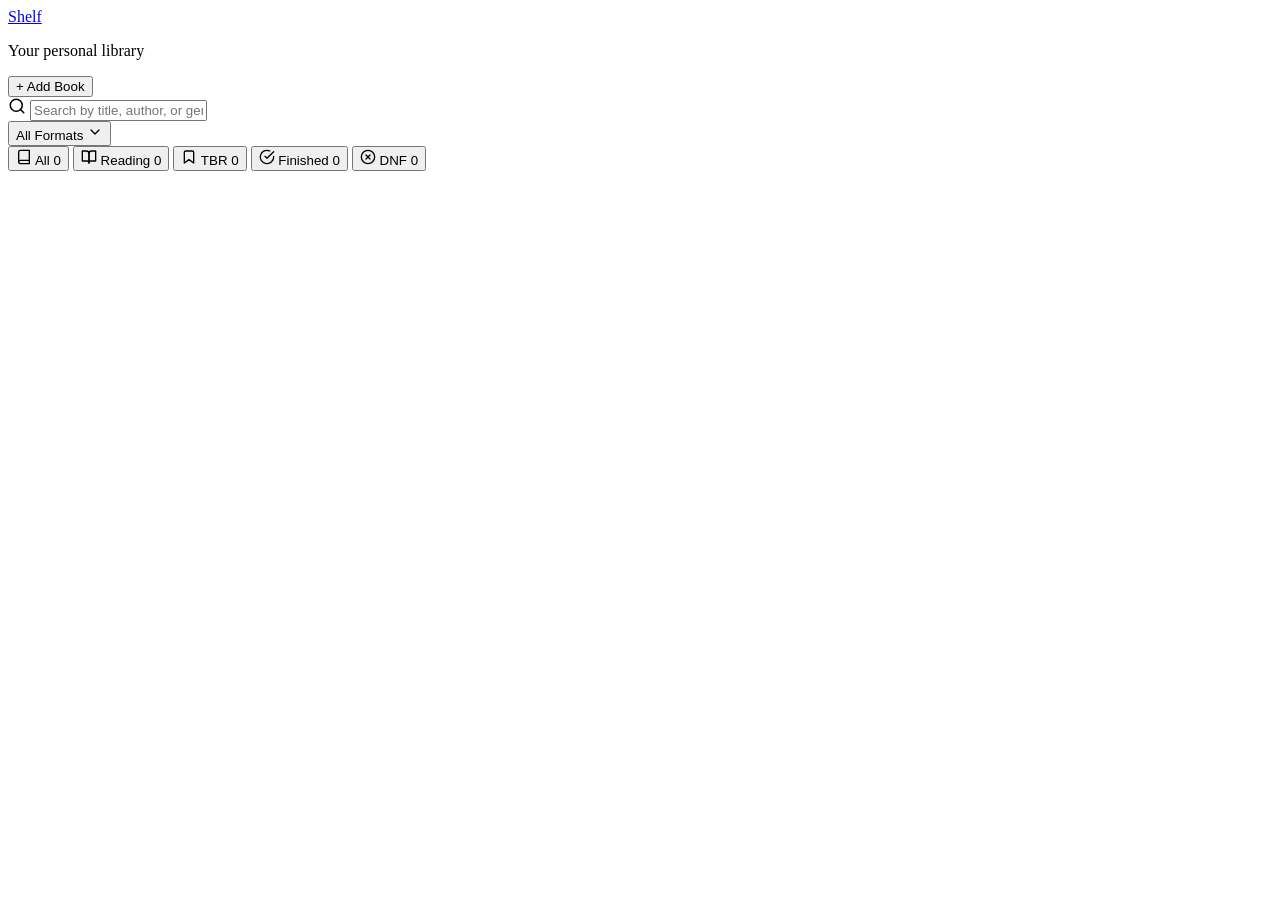
==== frontend/dashboard.html @ c35fbfa4 "added book cover images to cards" ====
<!DOCTYPE html>
<html lang="en">
<head>
  <meta charset="UTF-8" />
  <meta name="viewport" content="width=device-width, initial-scale=1.0" />
  <title>My Library — Shelf</title>
  <link rel="stylesheet" href="/css/style.css" />
</head>
<body class="dashboard-page">
  <header class="dash-header">
    <div>
      <a href="/" class="dash-logo">Shelf</a>
      <p class="dash-subtitle">Your personal library</p>
    </div>
    <button type="button" class="btn btn-add" id="btn-add-item">+ Add Book</button>
  </header>

  <main class="dash-main">
    <div class="dash-controls">
      <div class="search-bar">
        <svg class="search-icon" width="18" height="18" viewBox="0 0 24 24" fill="none" stroke="currentColor" stroke-width="2" stroke-linecap="round" stroke-linejoin="round"><circle cx="11" cy="11" r="8"/><line x1="21" y1="21" x2="16.65" y2="16.65"/></svg>
        <input type="text" id="search-input" class="search-input" placeholder="Search by title, author, or genre..." />
      </div>
      <div class="format-filter" id="format-filter">
        <button type="button" class="format-filter-toggle" id="format-filter-toggle" aria-haspopup="listbox" aria-expanded="false">
          <span id="format-filter-label">All Formats</span>
          <svg class="format-filter-caret" width="16" height="16" viewBox="0 0 24 24" fill="none" stroke="currentColor" stroke-width="2" stroke-linecap="round" stroke-linejoin="round" aria-hidden="true"><polyline points="6 9 12 15 18 9"/></svg>
        </button>
        <div class="format-filter-menu" id="format-filter-menu" role="listbox" hidden></div>
      </div>
    </div>

    <nav class="status-tabs" id="status-tabs">
      <button type="button" class="status-tab active" data-status="">
        <svg width="16" height="16" viewBox="0 0 24 24" fill="none" stroke="currentColor" stroke-width="2" stroke-linecap="round" stroke-linejoin="round"><path d="M4 19.5A2.5 2.5 0 0 1 6.5 17H20"/><path d="M6.5 2H20v20H6.5A2.5 2.5 0 0 1 4 19.5v-15A2.5 2.5 0 0 1 6.5 2z"/></svg>
        All
        <span class="tab-count" id="summary-all">0</span>
      </button>
      <button type="button" class="status-tab" data-status="Reading">
        <svg width="16" height="16" viewBox="0 0 24 24" fill="none" stroke="currentColor" stroke-width="2" stroke-linecap="round" stroke-linejoin="round"><path d="M2 3h6a4 4 0 0 1 4 4v14a3 3 0 0 0-3-3H2z"/><path d="M22 3h-6a4 4 0 0 0-4 4v14a3 3 0 0 1 3-3h7z"/></svg>
        Reading
        <span class="tab-count" id="summary-reading">0</span>
      </button>
      <button type="button" class="status-tab" data-status="TBR">
        <svg width="16" height="16" viewBox="0 0 24 24" fill="none" stroke="currentColor" stroke-width="2" stroke-linecap="round" stroke-linejoin="round"><path d="M19 21l-7-5-7 5V5a2 2 0 0 1 2-2h10a2 2 0 0 1 2 2z"/></svg>
        TBR
        <span class="tab-count" id="summary-tbr">0</span>
      </button>
      <button type="button" class="status-tab" data-status="Finished">
        <svg width="16" height="16" viewBox="0 0 24 24" fill="none" stroke="currentColor" stroke-width="2" stroke-linecap="round" stroke-linejoin="round"><path d="M22 11.08V12a10 10 0 1 1-5.93-9.14"/><polyline points="22 4 12 14.01 9 11.01"/></svg>
        Finished
        <span class="tab-count" id="summary-finished">0</span>
      </button>
      <button type="button" class="status-tab" data-status="DNF">
        <svg width="16" height="16" viewBox="0 0 24 24" fill="none" stroke="currentColor" stroke-width="2" stroke-linecap="round" stroke-linejoin="round"><circle cx="12" cy="12" r="10"/><line x1="15" y1="9" x2="9" y2="15"/><line x1="9" y1="9" x2="15" y2="15"/></svg>
        DNF
        <span class="tab-count" id="summary-dnf">0</span>
      </button>
    </nav>

    <div class="message" id="message" role="alert" hidden></div>

    <section class="library-grid" id="library-grid">
      <!-- Items rendered by JS -->
    </section>
  </main>

  <!-- Add/Edit modal -->
  <div class="modal" id="modal-form" hidden>
    <div class="modal-content">
      <h2 id="modal-title">Add library item</h2>
      <form id="item-form">
        <input type="hidden" id="item-id" />
        <div class="form-group">
          <label for="item-title">Title <span class="required">*</span></label>
          <input type="text" id="item-title" class="input" required />
          <span class="error" id="error-title"></span>
        </div>
        <div class="form-group">
          <label for="item-author">Author</label>
          <input type="text" id="item-author" class="input" />
        </div>
        <div class="form-group">
          <label for="item-isbn">ISBN</label>
          <input type="text" id="item-isbn" class="input" placeholder="e.g. 9780143127741" />
        </div>
        <div class="form-row">
          <div class="form-group">
            <label for="item-format">Format</label>
            <select id="item-format" class="select">
              <option value="Physical">Physical</option>
              <option value="Audiobook">Audiobook</option>
              <option value="Series (Chapter Based)">Series (Chapter Based)</option>
            </select>
          </div>
          <div class="form-group">
            <label for="item-status">Status</label>
            <select id="item-status" class="select">
              <option value="TBR">TBR</option>
              <option value="Reading">Reading</option>
              <option value="Finished">Finished</option>
              <option value="DNF">DNF</option>
            </select>
          </div>
        </div>
        <div class="form-group">
          <label for="item-genre">Genre</label>
          <input type="text" id="item-genre" class="input" list="item-genre-suggestions" placeholder="e.g. Fiction, Sci-Fi" />
          <datalist id="item-genre-suggestions"></datalist>
          <div class="genre-tags" id="item-genre-tags" aria-label="Suggested genres"></div>
        </div>
        <div class="form-group">
          <label for="item-start-date">Start Date (optional)</label>
          <input type="date" id="item-start-date" class="input" />
        </div>
        <input type="hidden" id="item-progress-type" value="Pages" />
        <div class="form-row" id="progress-pages-chapters">
          <div class="form-group">
            <label for="item-progress-current" id="label-progress-current">Current Page</label>
            <input type="number" id="item-progress-current" class="input" min="0" step="1" />
          </div>
          <div class="form-group">
            <label for="item-progress-total" id="label-progress-total">Total Pages</label>
            <input type="number" id="item-progress-total" class="input" min="0" step="1" />
          </div>
        </div>
        <p class="form-hint" id="time-hint" hidden>Enter time in minutes (90m = 1h 30m)</p>
        <div class="form-group">
          <label for="item-notes">Notes</label>
          <textarea id="item-notes" class="textarea" rows="2"></textarea>
        </div>
        <div class="form-actions">
          <button type="button" class="btn btn-secondary" id="btn-cancel-form">Cancel</button>
          <button type="submit" class="btn btn-primary">Save</button>
        </div>
      </form>
    </div>
  </div>

  <script src="/js/dashboard.js"></script>
</body>
</html>
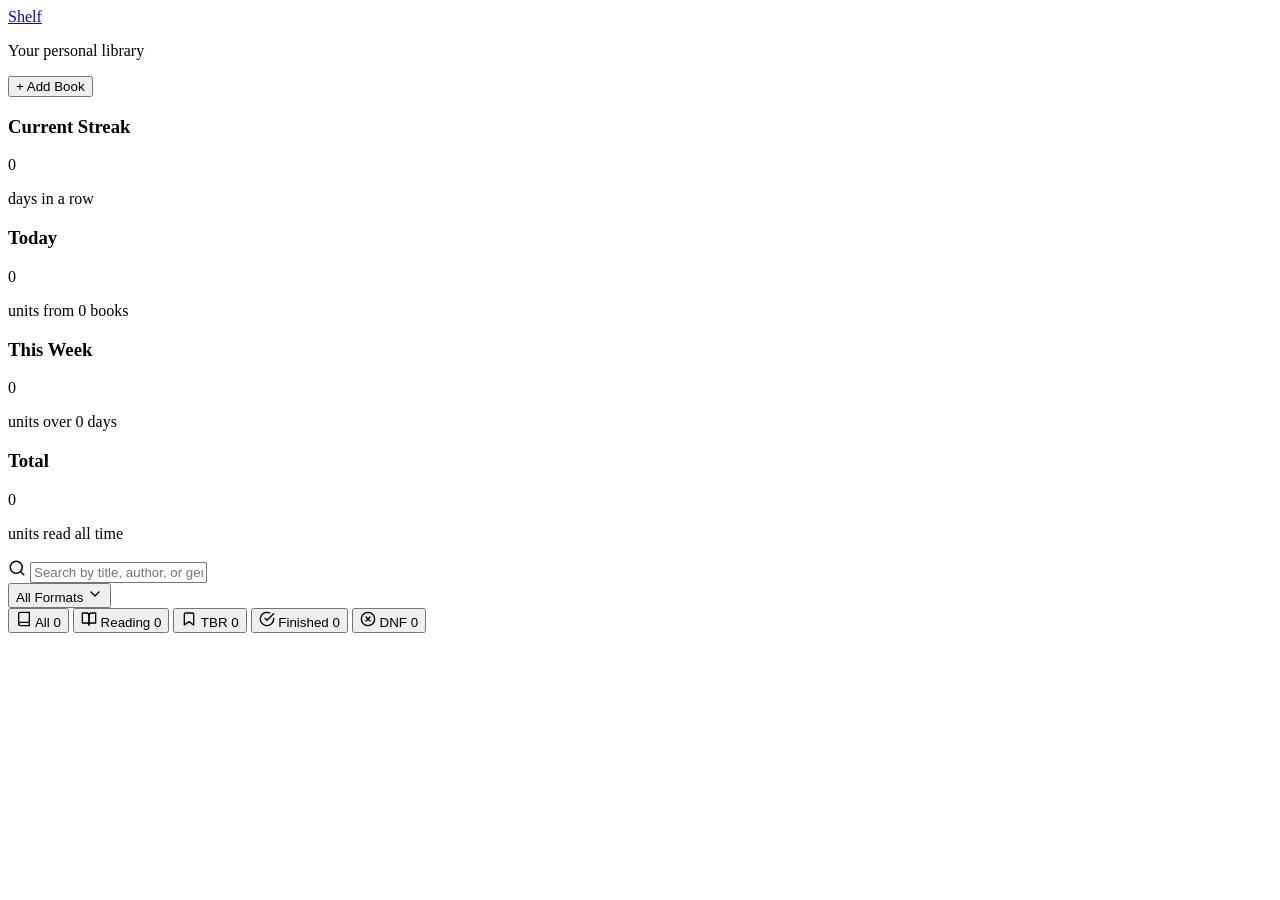
==== commit afd34483: "added Reading Streak + Daily Stats feature based on progress logs" ====
--- a/frontend/dashboard.html
+++ b/frontend/dashboard.html
@@ -16,6 +16,29 @@
   </header>
 
   <main class="dash-main">
+    <section class="reading-stats-grid" id="reading-stats">
+      <article class="reading-stat-card reading-stat-card-streak">
+        <h3>Current Streak</h3>
+        <div class="reading-stat-value" id="stat-streak-value">0</div>
+        <p class="reading-stat-meta" id="stat-streak-meta">days in a row</p>
+      </article>
+      <article class="reading-stat-card">
+        <h3>Today</h3>
+        <div class="reading-stat-value" id="stat-today-value">0</div>
+        <p class="reading-stat-meta" id="stat-today-meta">units from 0 books</p>
+      </article>
+      <article class="reading-stat-card">
+        <h3>This Week</h3>
+        <div class="reading-stat-value" id="stat-week-value">0</div>
+        <p class="reading-stat-meta" id="stat-week-meta">units over 0 days</p>
+      </article>
+      <article class="reading-stat-card">
+        <h3>Total</h3>
+        <div class="reading-stat-value" id="stat-total-value">0</div>
+        <p class="reading-stat-meta" id="stat-total-meta">units read all time</p>
+      </article>
+    </section>
+
     <div class="dash-controls">
       <div class="search-bar">
         <svg class="search-icon" width="18" height="18" viewBox="0 0 24 24" fill="none" stroke="currentColor" stroke-width="2" stroke-linecap="round" stroke-linejoin="round"><circle cx="11" cy="11" r="8"/><line x1="21" y1="21" x2="16.65" y2="16.65"/></svg>
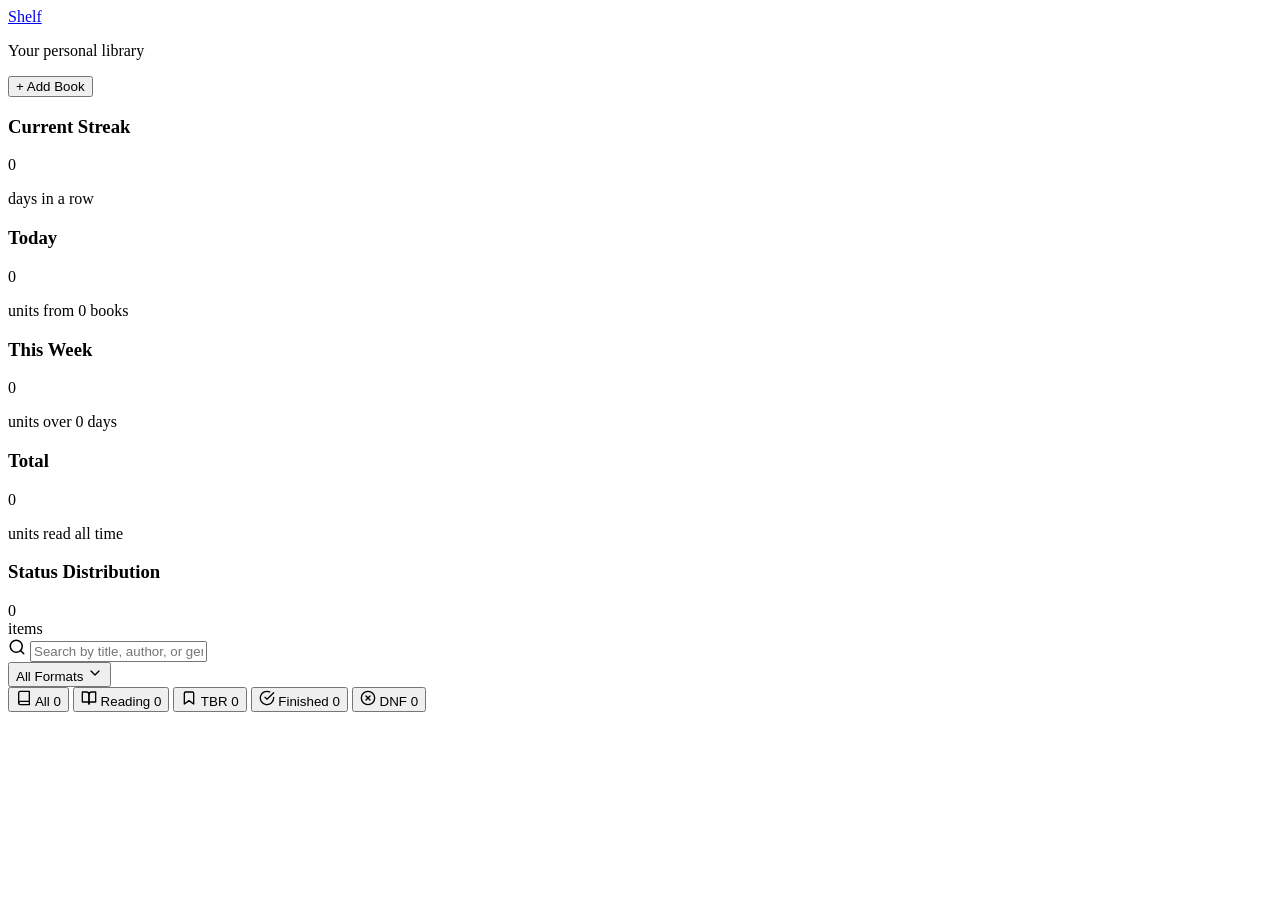
==== commit b291013b: "added a donut chart for status distribution" ====
--- a/frontend/dashboard.html
+++ b/frontend/dashboard.html
@@ -37,6 +37,21 @@
         <div class="reading-stat-value" id="stat-total-value">0</div>
         <p class="reading-stat-meta" id="stat-total-meta">units read all time</p>
       </article>
+    </section>
+
+    <section class="status-donut-card" aria-labelledby="status-donut-title">
+      <div class="status-donut-header">
+        <h3 id="status-donut-title">Status Distribution</h3>
+      </div>
+      <div class="status-donut-layout">
+        <div class="status-donut" id="status-donut-chart">
+          <div class="status-donut-center">
+            <div class="status-donut-total" id="status-donut-total">0</div>
+            <div class="status-donut-sub" id="status-donut-sub">items</div>
+          </div>
+        </div>
+        <div class="status-donut-legend" id="status-donut-legend"></div>
+      </div>
     </section>
 
     <div class="dash-controls">
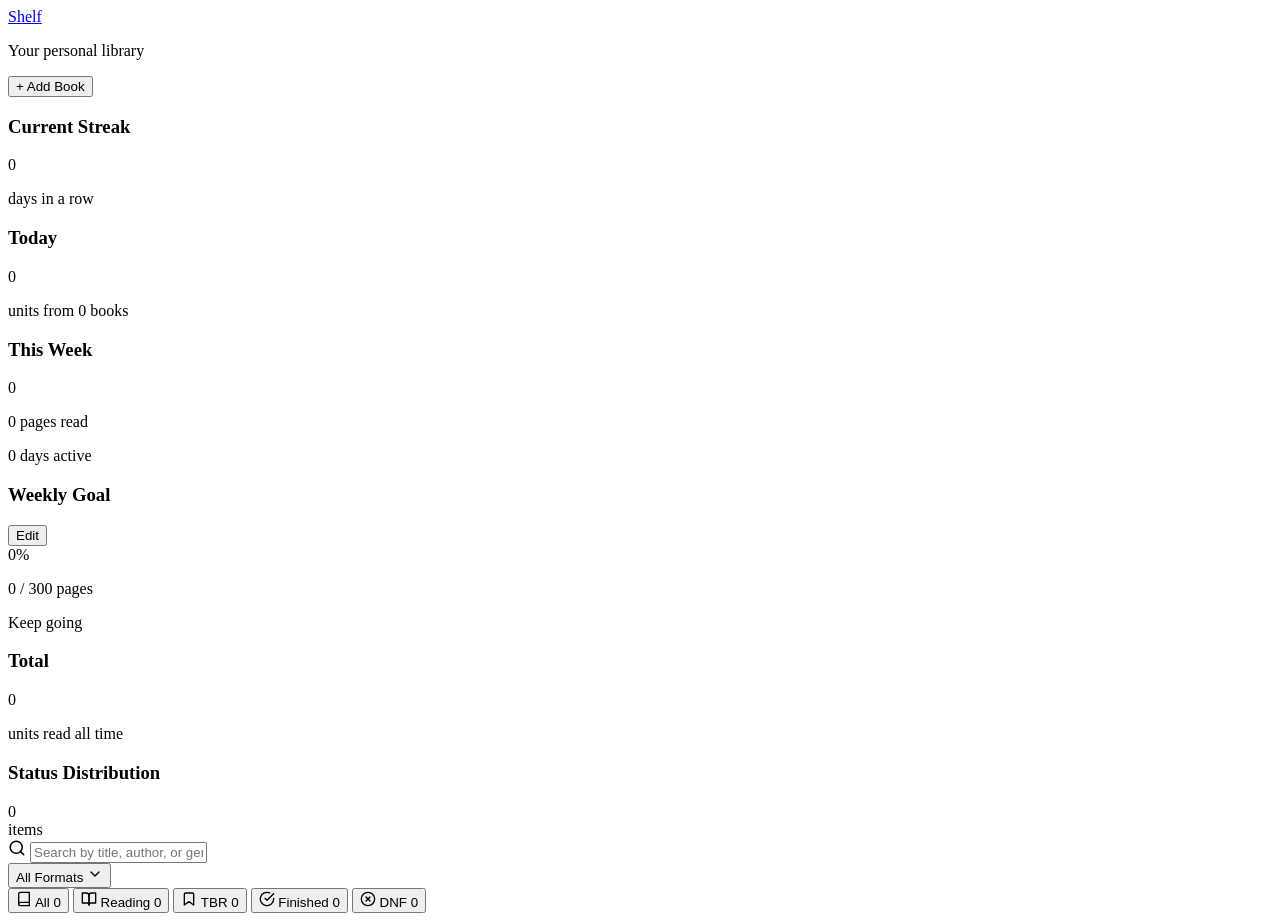
==== commit b89e9b7c: "added weekly reading goals" ====
--- a/frontend/dashboard.html
+++ b/frontend/dashboard.html
@@ -30,7 +30,20 @@
       <article class="reading-stat-card">
         <h3>This Week</h3>
         <div class="reading-stat-value" id="stat-week-value">0</div>
-        <p class="reading-stat-meta" id="stat-week-meta">units over 0 days</p>
+        <p class="reading-stat-meta" id="stat-week-meta">0 pages read</p>
+        <p class="reading-stat-goal-meta" id="stat-week-days-meta">0 days active</p>
+      </article>
+      <article class="reading-stat-card">
+        <div class="reading-stat-heading">
+          <h3>Weekly Goal</h3>
+          <button type="button" class="reading-goal-edit-btn" id="btn-edit-weekly-goal">Edit</button>
+        </div>
+        <div class="reading-stat-value" id="stat-goal-value">0%</div>
+        <p class="reading-stat-meta" id="stat-goal-meta">0 / 300 pages</p>
+        <div class="reading-goal-progress">
+          <div class="reading-goal-progress-fill" id="stat-goal-progress-fill"></div>
+        </div>
+        <p class="reading-stat-goal-meta" id="stat-goal-status">Keep going</p>
       </article>
       <article class="reading-stat-card">
         <h3>Total</h3>
@@ -175,6 +188,36 @@
     </div>
   </div>
 
+  <!-- Weekly goal modal -->
+  <div class="modal" id="modal-weekly-goal" hidden style="display:none;">
+    <div class="modal-content goal-modal-content">
+      <div class="goal-modal-header">
+        <h2>Set Weekly Reading Goal</h2>
+        <button type="button" class="goal-modal-close" id="btn-close-weekly-goal" aria-label="Close">×</button>
+      </div>
+      <form id="weekly-goal-form">
+        <div class="form-group">
+          <label for="weekly-goal-type">Goal Type</label>
+          <select id="weekly-goal-type" class="select">
+            <option value="pages">Pages per week</option>
+            <option value="minutes">Hours per week</option>
+            <option value="chapters">Chapters per week</option>
+          </select>
+        </div>
+        <div class="form-group">
+          <label for="weekly-goal-target">Target</label>
+          <input type="number" id="weekly-goal-target" class="input" min="1" step="1" placeholder="e.g. 300" required />
+          <p class="form-hint" id="weekly-goal-hint">Number of pages to read this week</p>
+          <span class="error" id="weekly-goal-error"></span>
+        </div>
+        <div class="form-actions">
+          <button type="button" class="btn btn-secondary" id="btn-cancel-weekly-goal">Cancel</button>
+          <button type="submit" class="btn btn-primary">Save Goal</button>
+        </div>
+      </form>
+    </div>
+  </div>
+
   <script src="/js/dashboard.js"></script>
 </body>
 </html>
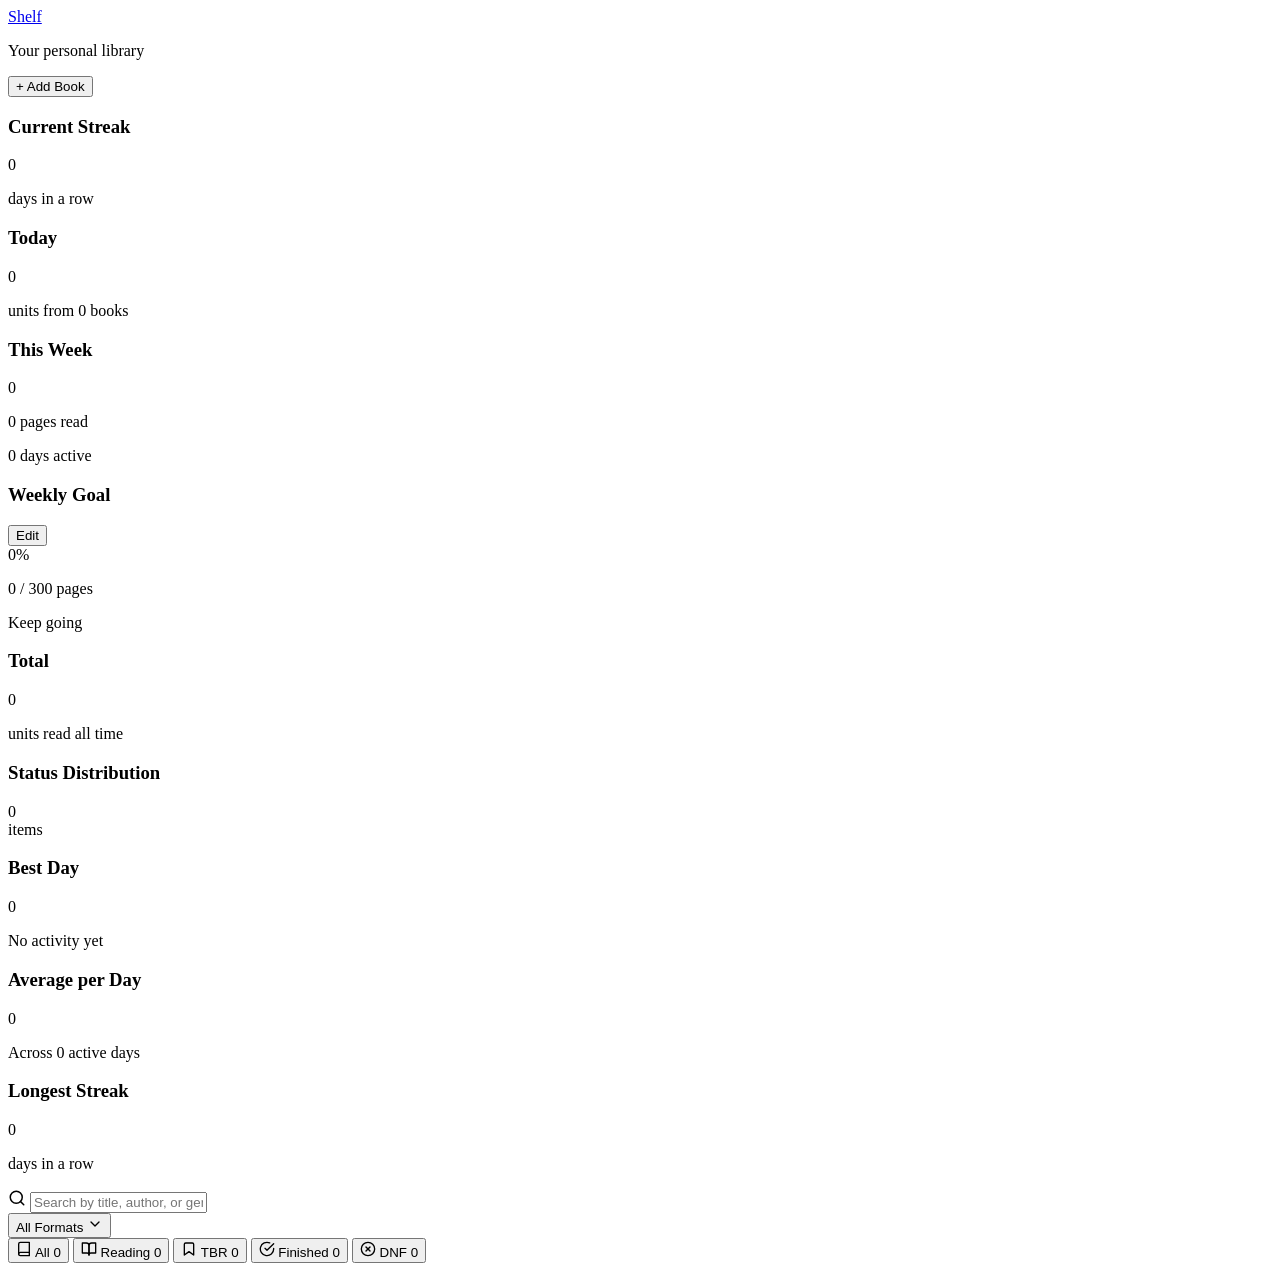
==== commit 092b86bd: "added all-time reading stats from progress logs" ====
--- a/frontend/dashboard.html
+++ b/frontend/dashboard.html
@@ -67,6 +67,24 @@
       </div>
     </section>
 
+    <section class="alltime-stats-grid" id="alltime-stats">
+      <article class="alltime-stat-card">
+        <h3>Best Day</h3>
+        <div class="alltime-stat-value" id="alltime-best-day-value">0</div>
+        <p class="alltime-stat-meta" id="alltime-best-day-meta">No activity yet</p>
+      </article>
+      <article class="alltime-stat-card">
+        <h3>Average per Day</h3>
+        <div class="alltime-stat-value" id="alltime-avg-day-value">0</div>
+        <p class="alltime-stat-meta" id="alltime-avg-day-meta">Across 0 active days</p>
+      </article>
+      <article class="alltime-stat-card">
+        <h3>Longest Streak</h3>
+        <div class="alltime-stat-value" id="alltime-longest-streak-value">0</div>
+        <p class="alltime-stat-meta" id="alltime-longest-streak-meta">days in a row</p>
+      </article>
+    </section>
+
     <div class="dash-controls">
       <div class="search-bar">
         <svg class="search-icon" width="18" height="18" viewBox="0 0 24 24" fill="none" stroke="currentColor" stroke-width="2" stroke-linecap="round" stroke-linejoin="round"><circle cx="11" cy="11" r="8"/><line x1="21" y1="21" x2="16.65" y2="16.65"/></svg>
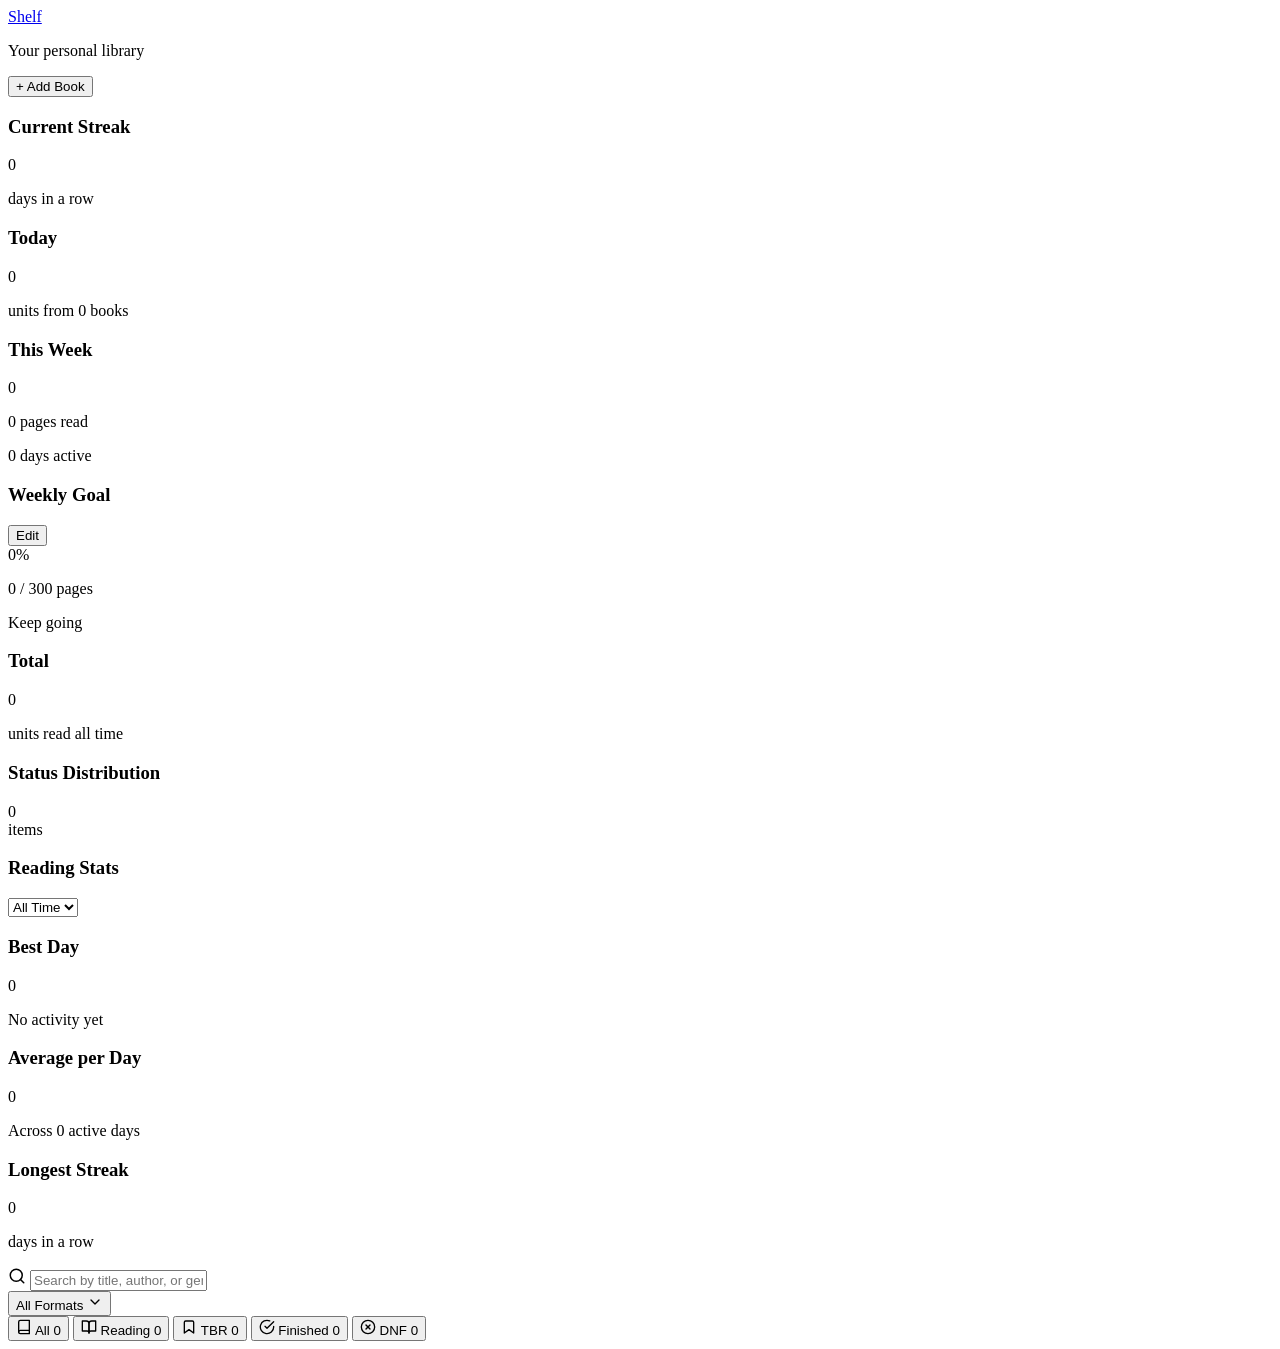
==== commit 459059df: "added filtering for reading stats" ====
--- a/frontend/dashboard.html
+++ b/frontend/dashboard.html
@@ -67,7 +67,17 @@
       </div>
     </section>
 
-    <section class="alltime-stats-grid" id="alltime-stats">
+    <section class="alltime-section" id="alltime-stats">
+      <div class="alltime-header">
+        <h3>Reading Stats</h3>
+        <select id="alltime-range-filter" class="alltime-range-select" aria-label="All-time stats range">
+          <option value="all">All Time</option>
+          <option value="week">Week</option>
+          <option value="month">Month</option>
+          <option value="year">Year</option>
+        </select>
+      </div>
+      <div class="alltime-stats-grid">
       <article class="alltime-stat-card">
         <h3>Best Day</h3>
         <div class="alltime-stat-value" id="alltime-best-day-value">0</div>
@@ -83,6 +93,7 @@
         <div class="alltime-stat-value" id="alltime-longest-streak-value">0</div>
         <p class="alltime-stat-meta" id="alltime-longest-streak-meta">days in a row</p>
       </article>
+      </div>
     </section>
 
     <div class="dash-controls">
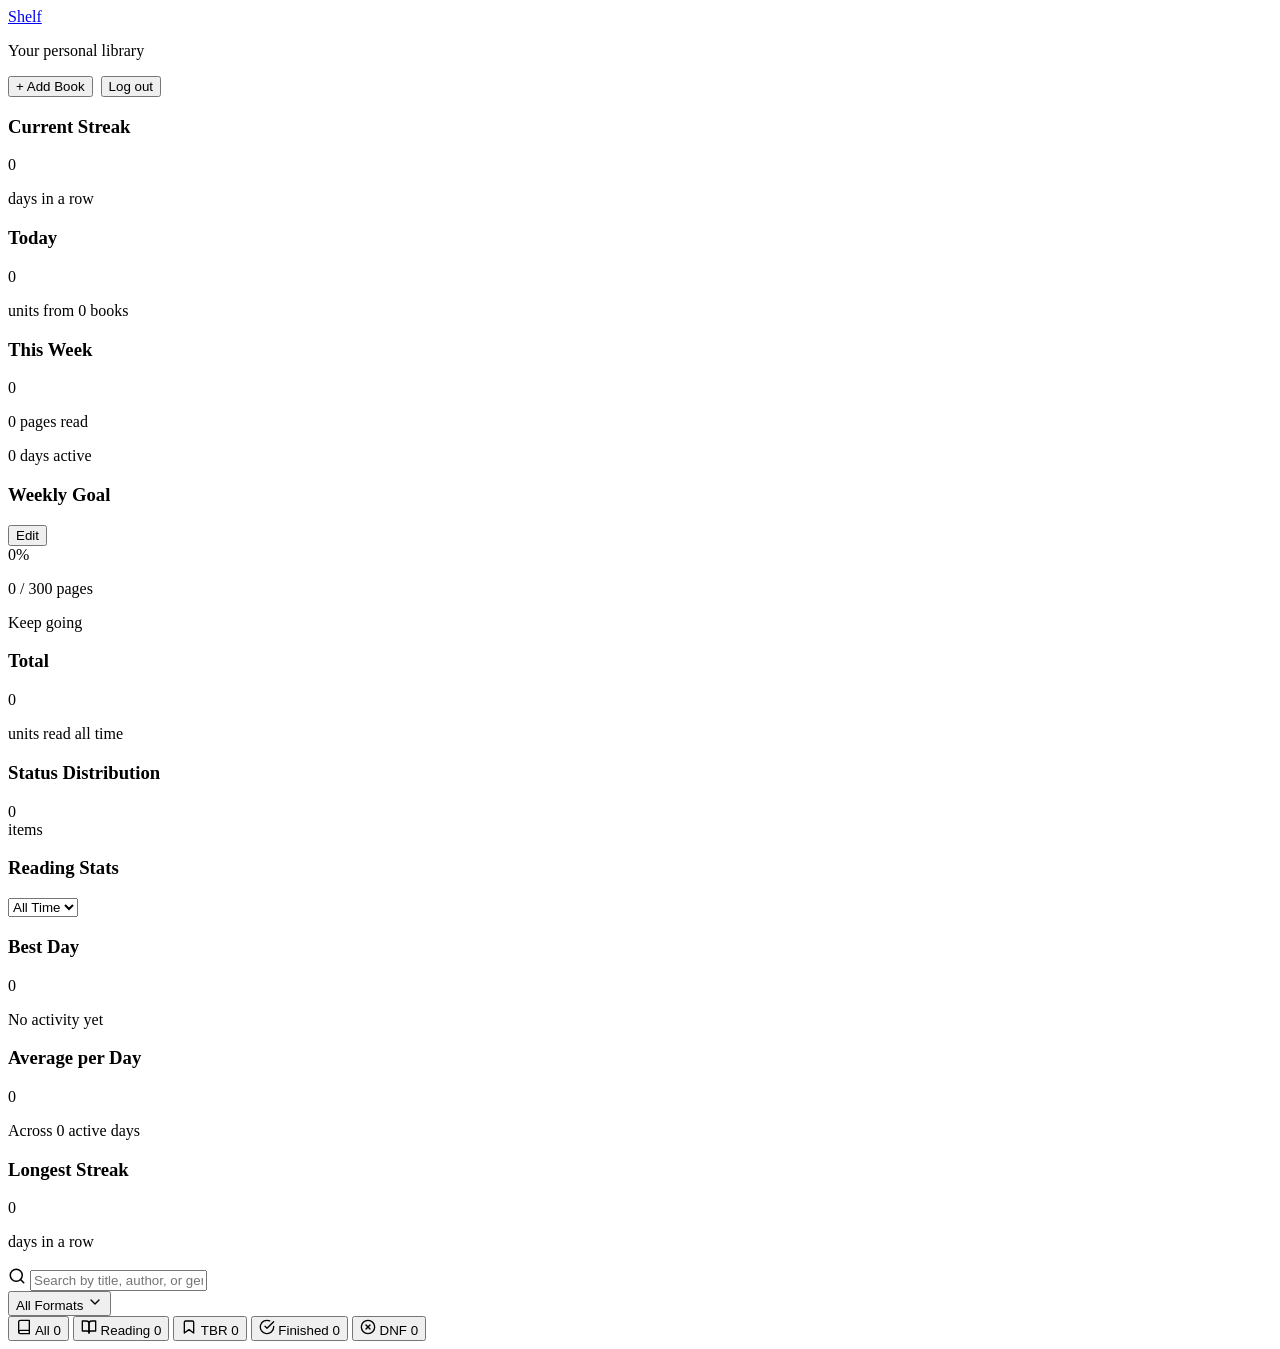
==== commit 6b712471: "added a login feature to support multiple users" ====
--- a/frontend/dashboard.html
+++ b/frontend/dashboard.html
@@ -12,7 +12,10 @@
       <a href="/" class="dash-logo">Shelf</a>
       <p class="dash-subtitle">Your personal library</p>
     </div>
-    <button type="button" class="btn btn-add" id="btn-add-item">+ Add Book</button>
+    <div style="display:flex;gap:0.5rem;align-items:center;">
+      <button type="button" class="btn btn-add" id="btn-add-item">+ Add Book</button>
+      <button type="button" class="btn-logout" id="btn-logout">Log out</button>
+    </div>
   </header>
 
   <main class="dash-main">
